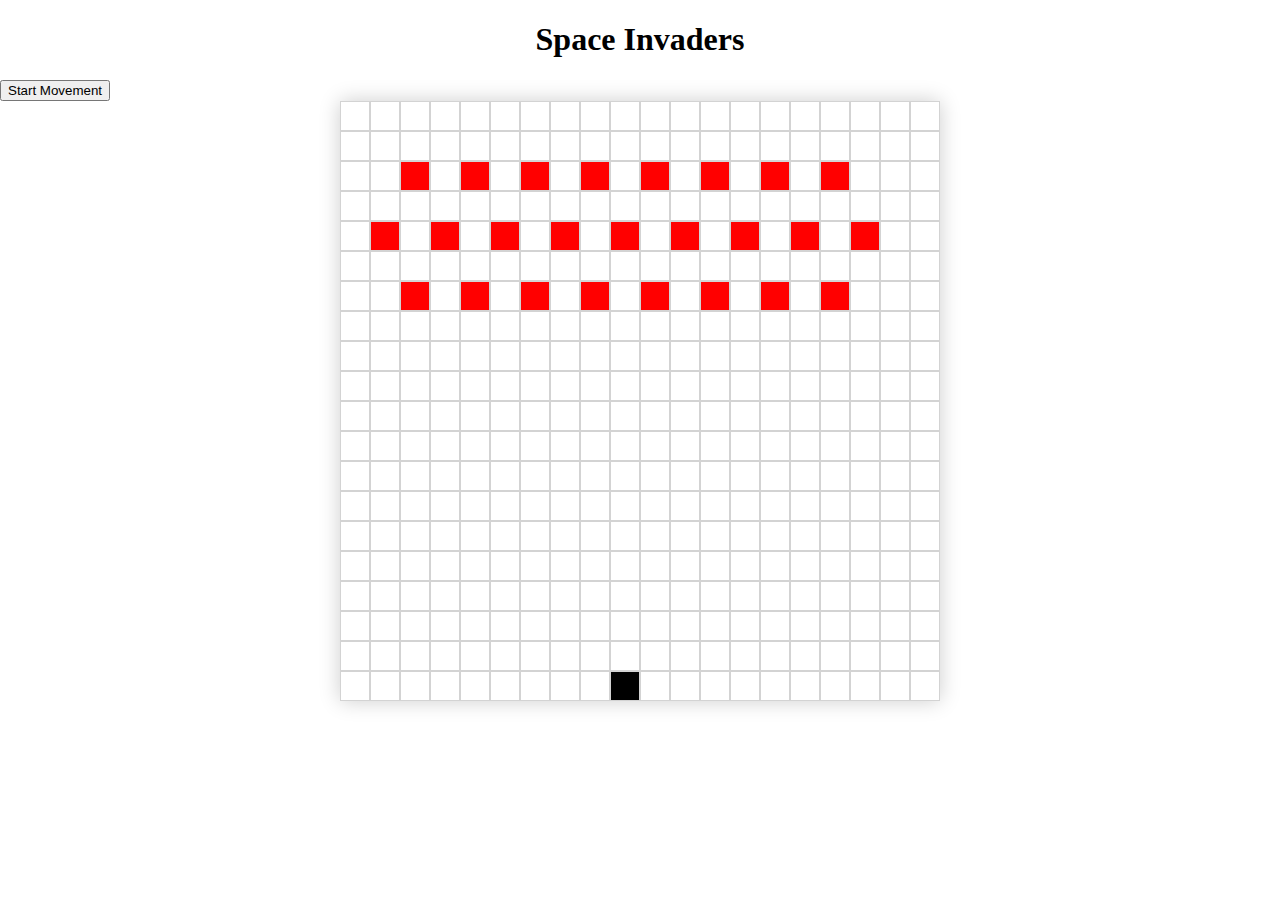
==== space-invaders/index.html @ 639f4d16 "added movement laser collision and movement for one alien" ====
<!DOCTYPE html>
<html lang="en">
  <head>
    <meta charset="UTF-8" />
    <meta http-equiv="X-UA-Compatible" content="IE=edge" />
    <meta name="viewport" content="width=device-width, initial-scale=1.0" />
    <link rel="stylesheet" href="./styles/main.css">
    <title>Space Invaders</title>
    </div>
  </head>
  <body>
    <div class="header">
      <h1>Space Invaders</h1>
    </div>
    <button>Start Movement</button>
    <div class="gamegrid-wrapper">
      <div class="gamegrid"></div>
  </body>
  <script src="./scripts/app.js"></script>
</html>
---- space-invaders/styles/main.css ----
* {
  box-sizing: border-box;
}

body {
  height: 100vh;
  margin: 0;
}

.header {
  display: flex;
  justify-content: center;
  align-items: center;
  flex-direction: column;
}

.gamegrid-wrapper {
  height: 90vh;
  display: flex;
  justify-content: center;
}

.gamegrid {
  display: flex;
  justify-content: center;
  flex-wrap: wrap;
  height: 600px;
  width: 600px;
  box-shadow: 0 0 20px 0 rgba(0, 0, 0, 0.2);
}

.gamegrid div {
  border: 1px solid lightgrey;
  height: 5%;
  width: 5%;
}

.spaceship {
  background-color: black;
}

.laser {
  background-color: aquamarine;
}

.alien {
  background-color: red;
}
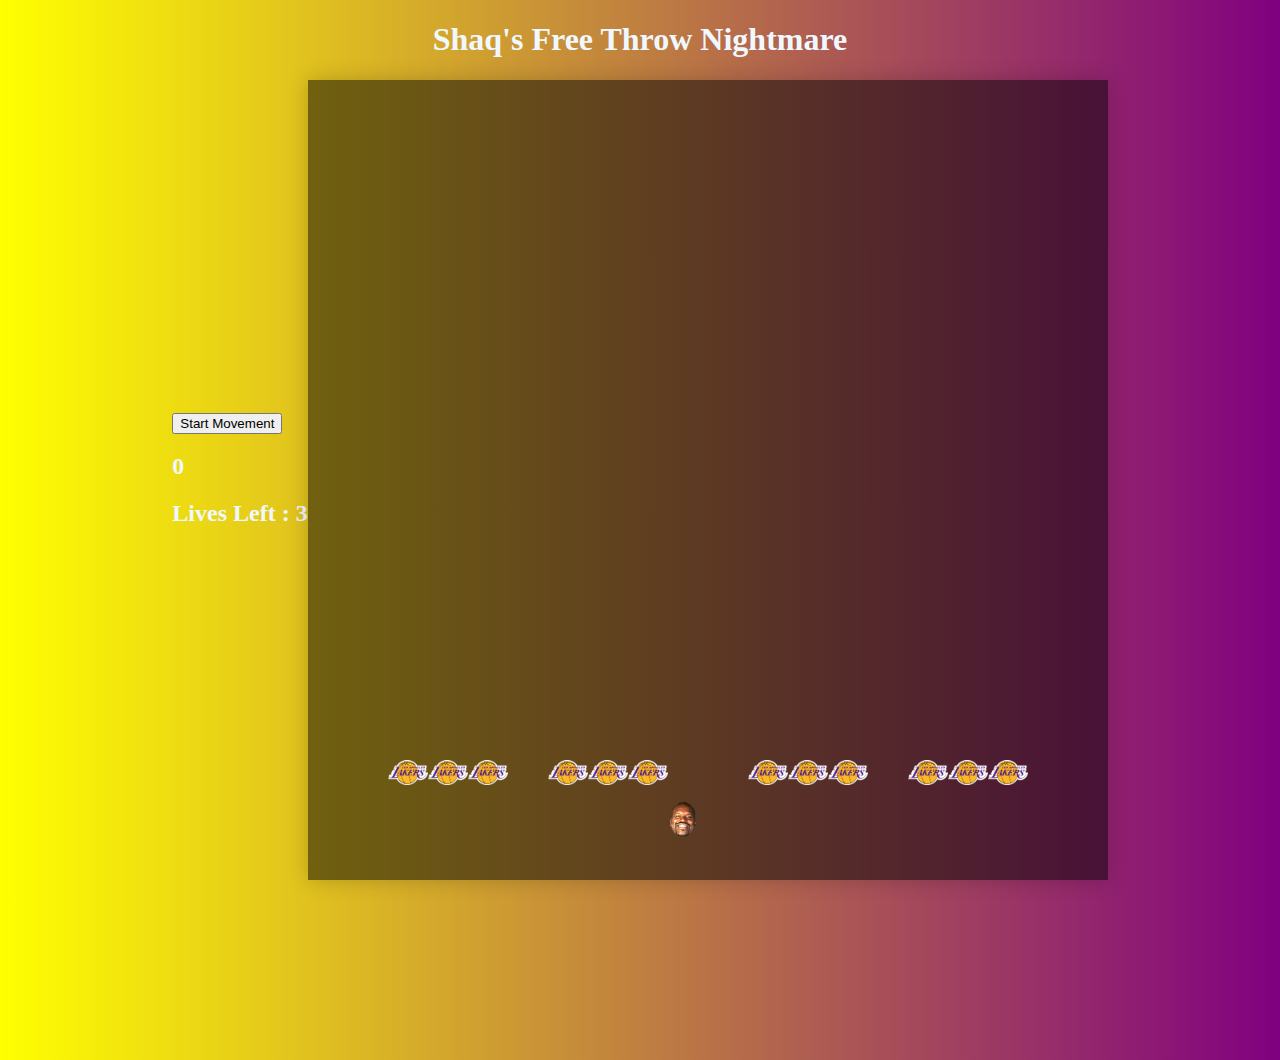
==== commit f4745ee5: "added barriers, changed bombs to single-drop to fix issues relating to clearInterval" ====
--- a/space-invaders/index.html
+++ b/space-invaders/index.html
@@ -10,11 +10,23 @@
   </head>
   <body>
     <div class="header">
-      <h1>Space Invaders</h1>
+      <h1>Shaq's Free Throw Nightmare</h1>
+      
+      <audio class="soundeffect" src=""></audio>
     </div>
-    <button>Start Movement</button>
+    
     <div class="gamegrid-wrapper">
-      <div class="gamegrid"></div>
+      <div class="sidebar"> <button>Start Movement</button>
+      <h2 class="score">0</h2>
+      <h2>Lives Left : <span id="livesleft"></span></h2>
+    </div>
+      <div class="gamegrid">
+        
+      </div>
+      <h1 class = "winner">Shaq's Nightmare is over! Your final score is: <span class="finalscore"></span></h1>
+      </div>
+      <div class="footer"></div>
+      <script src="./scripts/app.js"></script>
   </body>
-  <script src="./scripts/app.js"></script>
+  
 </html>
--- a/space-invaders/styles/main.css
+++ b/space-invaders/styles/main.css
@@ -5,6 +5,8 @@
 body {
   height: 100vh;
   margin: 0;
+  color: aliceblue;
+  background-image: linear-gradient(90deg, yellow, purple);
 }
 
 .header {
@@ -12,37 +14,106 @@
   justify-content: center;
   align-items: center;
   flex-direction: column;
+  /* background-image: linear-gradient(rgba(0, 0, 0, 0.5), rgba(0, 0, 0, 0.5)), */
+    url(../sprites/shaq-header.jpeg);
+  background-repeat: no-repeat;
+  background-size: cover;
 }
 
 .gamegrid-wrapper {
-  height: 90vh;
+  height: 800px;
   display: flex;
   justify-content: center;
+  align-items: center;
+  /* background-image: url(../sprites/staples-centre.jpeg); */
+  background-repeat: no-repeat;
+  background-size: cover;
 }
 
 .gamegrid {
   display: flex;
   justify-content: center;
   flex-wrap: wrap;
-  height: 600px;
-  width: 600px;
+  height: 800px;
+  width: 800px;
   box-shadow: 0 0 20px 0 rgba(0, 0, 0, 0.2);
+  background-image: linear-gradient(rgba(0, 0, 0, 0.5), rgba(0, 0, 0, 0.5)),
+    url(../sprites/Laker-court.jpg);
+  background-size: cover;
+  background-repeat: no-repeat;
 }
 
 .gamegrid div {
-  border: 1px solid lightgrey;
+  border: none;
   height: 5%;
   width: 5%;
 }
 
 .spaceship {
-  background-color: black;
+  background-image: url(../sprites/shaq-smile.png);
+  background-repeat: no-repeat;
+  background-size: contain;
 }
 
 .laser {
-  background-color: aquamarine;
+  background-image: url(../sprites/steps_comm_sprite_basketball.png);
+  background-repeat: no-repeat;
+  background-size: contain;
 }
 
 .alien {
-  background-color: red;
+  background-image: url(../sprites/basketball\ hoop.png);
+  background-repeat: no-repeat;
+  background-size: cover;
+  background-position-y: center;
+  background-position-x: center;
 }
+
+.bomb {
+  background-color: green;
+}
+
+.mothership {
+  background-image: url(../sprites/dwight-howard-superman.png);
+  background-repeat: no-repeat;
+  background-size: contain;
+}
+
+.barrier {
+  background-image: url(../sprites/laker-logo.png);
+  background-repeat: no-repeat;
+  background-size: contain;
+}
+
+.winscreen {
+  background-image: linear-gradient(rgba(0, 0, 0, 0.5), rgba(0, 0, 0, 0.5)),
+    url(../sprites/shaq-trophies.jpeg);
+  background-size: cover;
+  display: block;
+}
+
+.lossscreen {
+  background-color: purple;
+  background-image: none;
+  display: block;
+}
+
+.footer {
+  display: flex;
+  height: 20vh;
+}
+
+.gamegrid h1 {
+  position: absolute;
+  margin: 0;
+  display: none;
+}
+
+.winner {
+  position: absolute;
+  display: block;
+}
+
+.hidden {
+  display: none;
+}
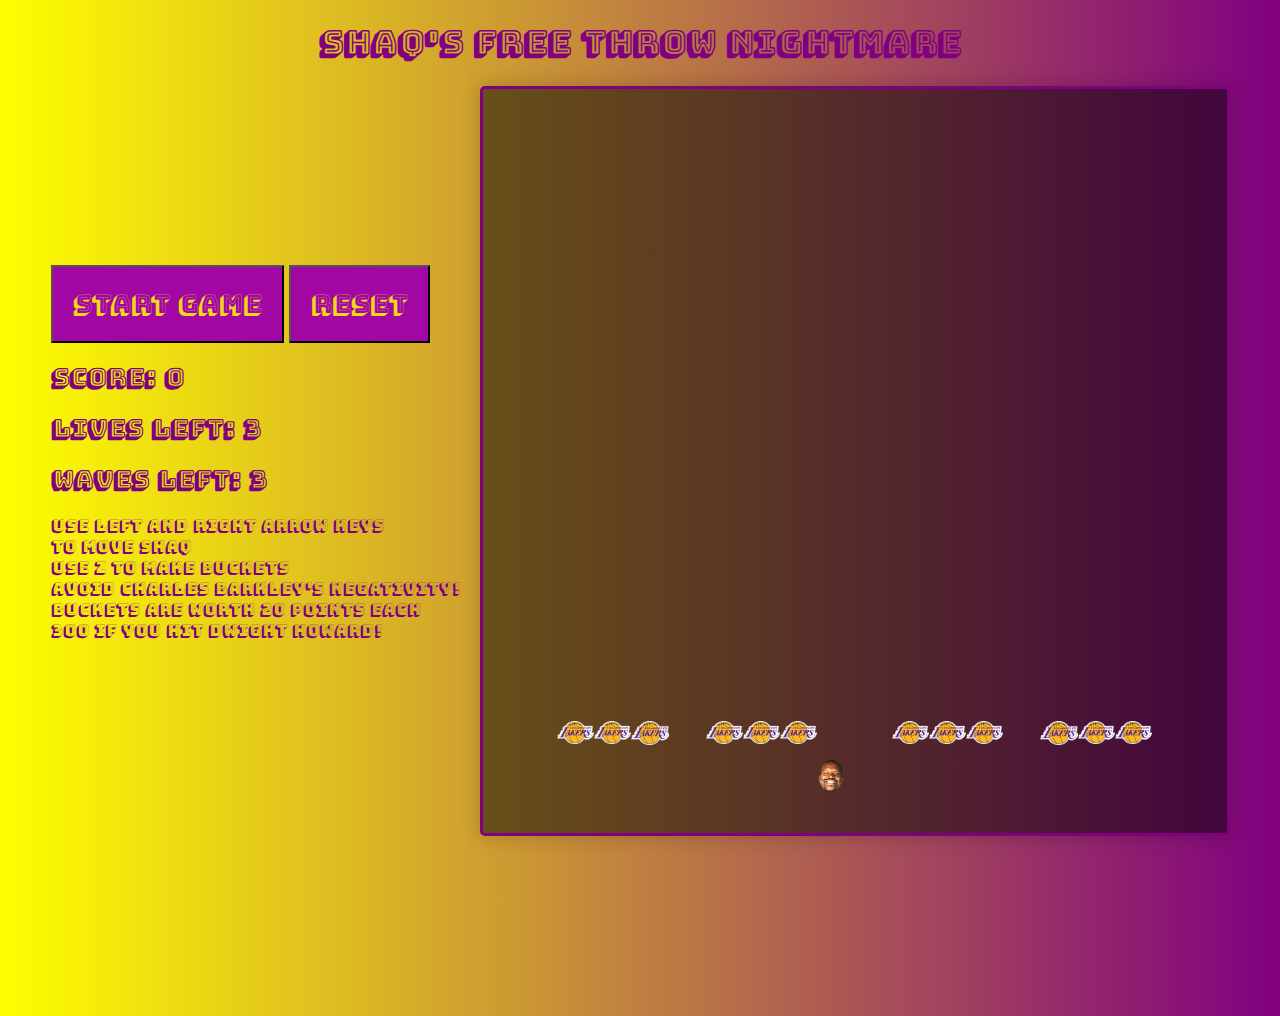
==== commit a47c1640: "reworked bomb function, added multiple bombs, finished styling, added waves of aliens and lives" ====
--- a/space-invaders/index.html
+++ b/space-invaders/index.html
@@ -4,8 +4,12 @@
     <meta charset="UTF-8" />
     <meta http-equiv="X-UA-Compatible" content="IE=edge" />
     <meta name="viewport" content="width=device-width, initial-scale=1.0" />
+    <link
+      href="https://fonts.googleapis.com/css2?family=Bungee+Shade&family=Wallpoet&display=swap"
+      rel="stylesheet"
+    />
     <link rel="stylesheet" href="./styles/main.css">
-    <title>Space Invaders</title>
+    <title>Shaq's Nightmare</title>
     </div>
   </head>
   <body>
@@ -13,17 +17,24 @@
       <h1>Shaq's Free Throw Nightmare</h1>
       
       <audio class="soundeffect" src=""></audio>
+      <audio class="soundtrack" src="./sounds/Barkley-soundtrack.mp3"></audio>
+      <audio class="bombsound" src=""></audio>
+      <audio class="mothershipsound" src="./sounds/Superman Theme.mp3"></audio>
     </div>
     
     <div class="gamegrid-wrapper">
-      <div class="sidebar"> <button>Start Movement</button>
-      <h2 class="score">0</h2>
-      <h2>Lives Left : <span id="livesleft"></span></h2>
+      <div class="sidebar"> <button>Start Game</button> <button id="reset">Reset</button>
+      <h2>Score: <span class="score">0</span></h2>
+      <h2>Lives Left: <span id="livesleft"></span></h2>
+      <h2>Waves Left: <span id="wavesleft"></span></h2>
+      <p>Use Left and Right Arrow keys <br> to move Shaq <br>Use Z to make Buckets <br> 
+        Avoid Charles Barkley's Negativity! <br>Buckets Are Worth 20 points each <br>300 If You Hit Dwight Howard!</p>
     </div>
       <div class="gamegrid">
         
       </div>
-      <h1 class = "winner">Shaq's Nightmare is over! Your final score is: <span class="finalscore"></span></h1>
+      <div class="endscreen"> <h1 class = "finalscreen"><span class="finalscore"></span></h1></div>
+      
       </div>
       <div class="footer"></div>
       <script src="./scripts/app.js"></script>
--- a/space-invaders/styles/main.css
+++ b/space-invaders/styles/main.css
@@ -5,8 +5,9 @@
 body {
   height: 100vh;
   margin: 0;
-  color: aliceblue;
+  color: purple;
   background-image: linear-gradient(90deg, yellow, purple);
+  font-family: 'Bungee Shade', cursive;
 }
 
 .header {
@@ -15,13 +16,13 @@
   align-items: center;
   flex-direction: column;
   /* background-image: linear-gradient(rgba(0, 0, 0, 0.5), rgba(0, 0, 0, 0.5)), */
-    url(../sprites/shaq-header.jpeg);
+  /* url(../sprites/shaq-header.jpeg); */
   background-repeat: no-repeat;
   background-size: cover;
 }
 
 .gamegrid-wrapper {
-  height: 800px;
+  height: 750px;
   display: flex;
   justify-content: center;
   align-items: center;
@@ -34,8 +35,10 @@
   display: flex;
   justify-content: center;
   flex-wrap: wrap;
-  height: 800px;
-  width: 800px;
+  border: 3px solid purple;
+  border-radius: 5px;
+  height: 750px;
+  width: 750px;
   box-shadow: 0 0 20px 0 rgba(0, 0, 0, 0.2);
   background-image: linear-gradient(rgba(0, 0, 0, 0.5), rgba(0, 0, 0, 0.5)),
     url(../sprites/Laker-court.jpg);
@@ -47,6 +50,10 @@
   border: none;
   height: 5%;
   width: 5%;
+}
+
+.sidebar {
+  margin-right: 20px;
 }
 
 .spaceship {
@@ -70,7 +77,9 @@
 }
 
 .bomb {
-  background-color: green;
+  background-image: url(../sprites/charles-barkley-face.png);
+  background-repeat: no-repeat;
+  background-size: contain;
 }
 
 .mothership {
@@ -86,21 +95,44 @@
 }
 
 .winscreen {
+  display: flex;
+  justify-content: space-around;
+  align-items: center;
+  flex-wrap: wrap;
+  height: 750px;
+  width: 750px;
   background-image: linear-gradient(rgba(0, 0, 0, 0.5), rgba(0, 0, 0, 0.5)),
     url(../sprites/shaq-trophies.jpeg);
   background-size: cover;
-  display: block;
+  background-repeat: no-repeat;
+}
+.finalscreen {
+  margin: 200px;
 }
 
 .lossscreen {
-  background-color: purple;
-  background-image: none;
-  display: block;
+  display: flex;
+  justify-content: center;
+  flex-wrap: wrap;
+  height: 750px;
+  width: 750px;
+  background-image: url(../sprites/sad-shaq.jpeg);
+  background-size: cover;
 }
 
 .footer {
   display: flex;
   height: 20vh;
+}
+
+button {
+  padding: 20px;
+  font-family: 'Bungee Shade', cursive;
+  background-color: rgb(163, 7, 163);
+  color: rgba(255, 255, 0, 0.842);
+  border-radius: 5px solid;
+  font-size: 25px;
+  box-shadow: inset;
 }
 
 .gamegrid h1 {
@@ -109,11 +141,21 @@
   display: none;
 }
 
-.winner {
+.finalscreen {
   position: absolute;
   display: block;
+  font-size: 24px;
+  z-index: 10;
+  color: yellow;
 }
 
 .hidden {
   display: none;
 }
+
+.shaqhit {
+  background-image: url(../sprites/ShaqHit.png);
+  background-repeat: no-repeat;
+  background-size: cover;
+  background-position-x: center;
+}
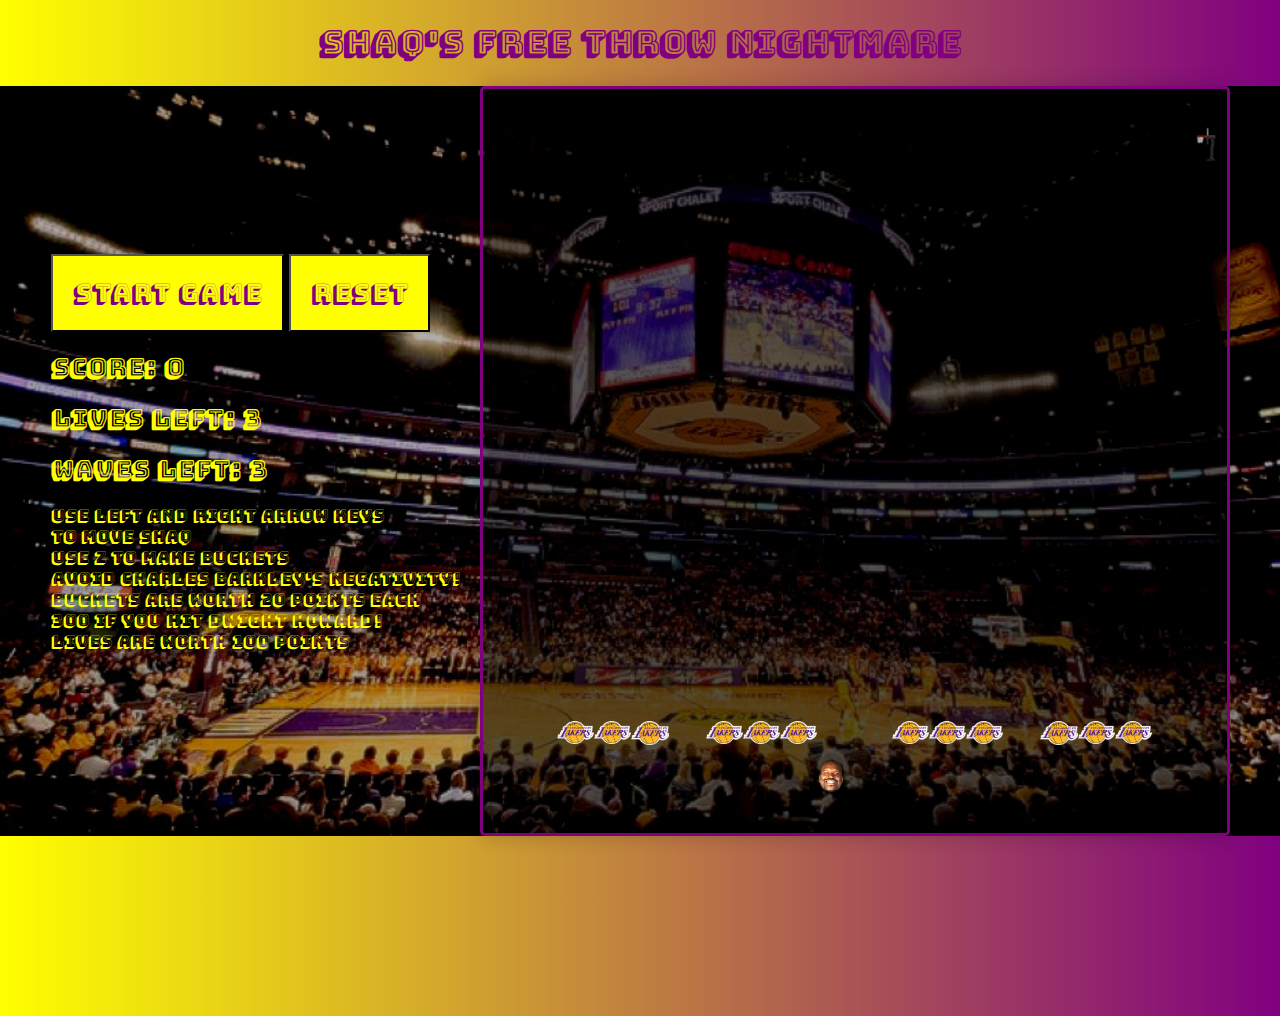
==== commit 3569328c: "added hoop for dwight, upated README, organised code a bit better" ====
--- a/space-invaders/index.html
+++ b/space-invaders/index.html
@@ -28,7 +28,7 @@
       <h2>Lives Left: <span id="livesleft"></span></h2>
       <h2>Waves Left: <span id="wavesleft"></span></h2>
       <p>Use Left and Right Arrow keys <br> to move Shaq <br>Use Z to make Buckets <br> 
-        Avoid Charles Barkley's Negativity! <br>Buckets Are Worth 20 points each <br>300 If You Hit Dwight Howard!</p>
+        Avoid Charles Barkley's Negativity! <br>Buckets Are Worth 20 points each <br>300 If You Hit Dwight Howard! <br>Lives Are Worth 100 points</p>
     </div>
       <div class="gamegrid">
         
--- a/space-invaders/styles/main.css
+++ b/space-invaders/styles/main.css
@@ -5,7 +5,7 @@
 body {
   height: 100vh;
   margin: 0;
-  color: purple;
+  color: yellow;
   background-image: linear-gradient(90deg, yellow, purple);
   font-family: 'Bungee Shade', cursive;
 }
@@ -19,6 +19,7 @@
   /* url(../sprites/shaq-header.jpeg); */
   background-repeat: no-repeat;
   background-size: cover;
+  color: purple;
 }
 
 .gamegrid-wrapper {
@@ -26,7 +27,8 @@
   display: flex;
   justify-content: center;
   align-items: center;
-  /* background-image: url(../sprites/staples-centre.jpeg); */
+  background-image: url(../sprites/staples-centre.jpeg),
+    linear-gradient(rgba(0, 0, 0, 0.8), rgba(0, 0, 0, 0.8));
   background-repeat: no-repeat;
   background-size: cover;
 }
@@ -128,8 +130,8 @@
 button {
   padding: 20px;
   font-family: 'Bungee Shade', cursive;
-  background-color: rgb(163, 7, 163);
-  color: rgba(255, 255, 0, 0.842);
+  background-color: yellow;
+  color: purple;
   border-radius: 5px solid;
   font-size: 25px;
   box-shadow: inset;
@@ -159,3 +161,10 @@
   background-size: cover;
   background-position-x: center;
 }
+
+.sidehoop {
+  background-image: url(../sprites/hoop-side.png);
+  background-repeat: no-repeat;
+  background-size: cover;
+  background-position-x: center;
+}
